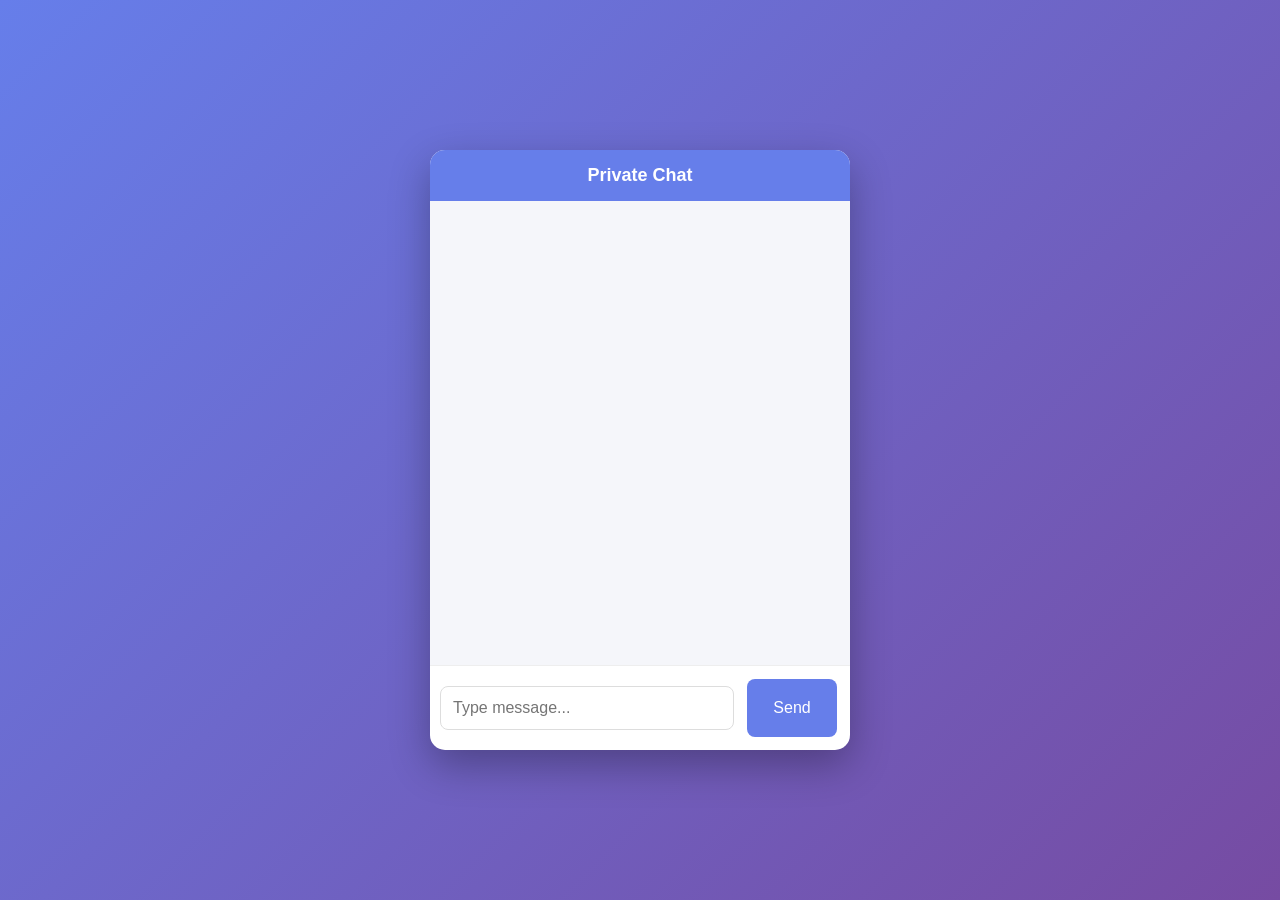
==== public/chat.html @ b631c503 "first push to git" ====
<!DOCTYPE html>
<html>

<head>
<title>Chat</title>
<link rel="stylesheet" href="style.css">
</head>

<body>

<div class="chat-container">

<div class="chat-header">
Private Chat
</div>

<div id="chat"></div>

<div class="chat-input">
<input id="msg" placeholder="Type message...">
<button onclick="send()">Send</button>
</div>

</div>

<script src="/socket.io/socket.io.js"></script>
<script src="chat.js"></script>

</body>

</html>
---- public/style.css ----
*{
margin:0;
padding:0;
box-sizing:border-box;
font-family: "Segoe UI", sans-serif;
}

body{
height:100vh;
display:flex;
justify-content:center;
align-items:center;
background: linear-gradient(135deg,#667eea,#764ba2);
}

/* Main container */

.container{
background:white;
padding:40px;
border-radius:12px;
box-shadow:0 10px 30px rgba(0,0,0,0.2);
width:350px;
text-align:center;
}

h2{
margin-bottom:20px;
color:#333;
}

/* Input */

input{
width:100%;
padding:12px;
margin:10px 0;
border-radius:8px;
border:1px solid #ddd;
font-size:16px;
outline:none;
}

input:focus{
border-color:#667eea;
}

/* Button */

button{
width:100%;
padding:12px;
border:none;
border-radius:8px;
background:#667eea;
color:white;
font-size:16px;
cursor:pointer;
transition:0.3s;
margin: 3px;
}

button:hover{
background:#5a67d8;
}

/* Code display */

#code{
margin-top:20px;
font-size:18px;
font-weight:bold;
color:#444;
}

/* Chat UI */

.chat-container{
width:420px;
height:600px;
background:white;
border-radius:15px;
display:flex;
flex-direction:column;
overflow:hidden;
box-shadow:0 15px 40px rgba(0,0,0,0.3);
}

/* Chat header */

.chat-header{
background:#667eea;
color:white;
padding:15px;
font-size:18px;
font-weight:bold;
text-align:center;
}

/* Chat messages */

#chat{
flex:1;
padding:20px;
overflow-y:auto;
background:#f5f6fa;
display:flex;
flex-direction:column;
}

/* Message bubble */

.message{
padding:10px 15px;
margin:8px 0;
border-radius:20px;
max-width:70%;
font-size:14px;
}

.sent{
background:#667eea;
color:white;
align-self:flex-end;
}

.received{
background:#e4e6eb;
color:black;
align-self:flex-start;
}

/* Chat input area */

.chat-input{
display:flex;
padding:10px;
border-top:1px solid #eee;
}

.chat-input input{
flex:1;
margin-right:10px;
}

.chat-input button{
width:90px;
}
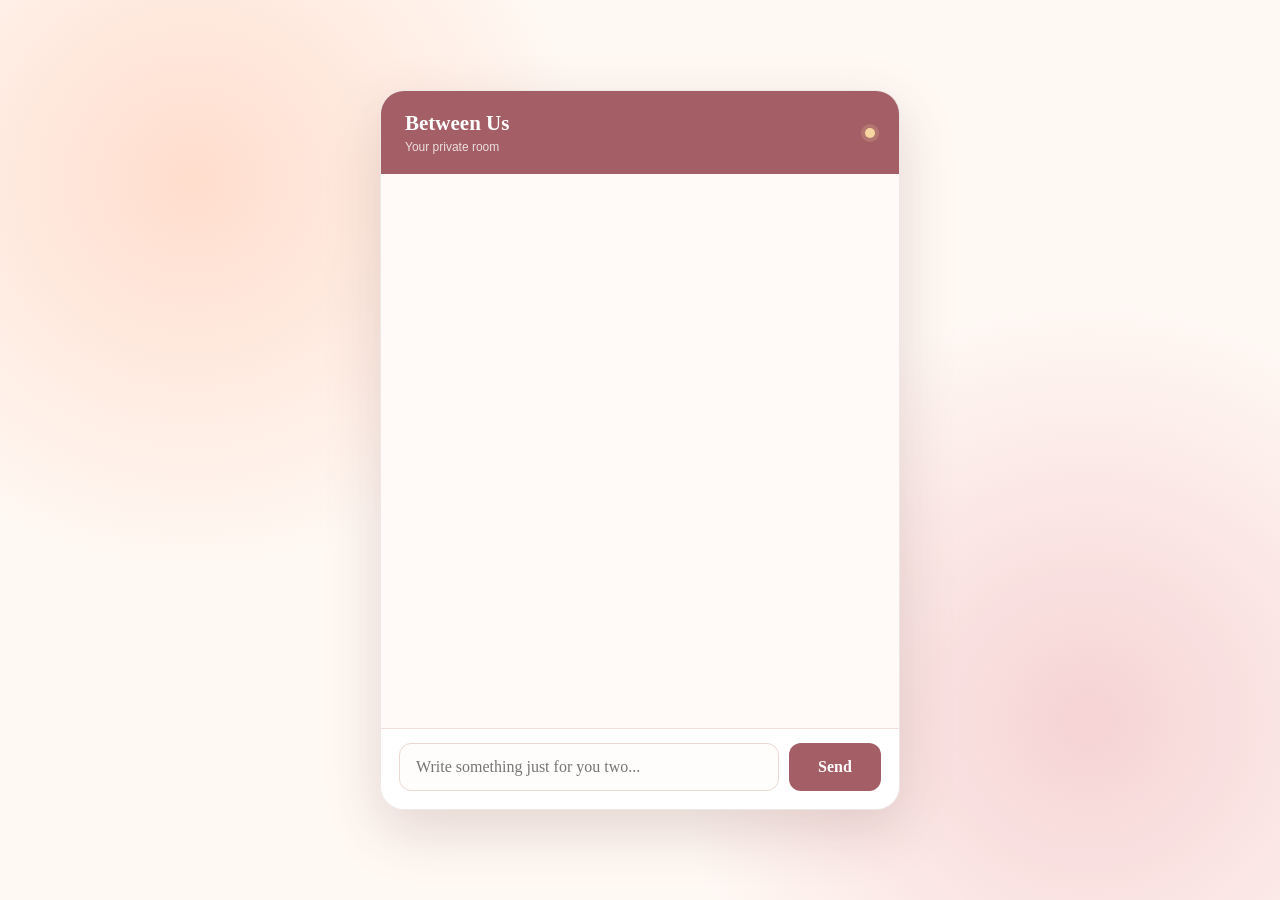
==== commit 96a921bb: "Enhance couples chat UI and error handling" ====
--- a/public/chat.html
+++ b/public/chat.html
@@ -2,7 +2,7 @@
 <html>
 
 <head>
-<title>Chat</title>
+<title>Between Us | Private chat</title>
 <link rel="stylesheet" href="style.css">
 </head>
 
@@ -11,14 +11,16 @@
 <div class="chat-container">
 
 <div class="chat-header">
-Private Chat
+<div>Between Us<small id="room-label">Your private room</small></div>
+<span id="connection-dot" class="connection-dot" aria-label="Connecting"></span>
 </div>
 
+<div id="chat-error" class="chat-error" role="alert" hidden></div>
 <div id="chat"></div>
 
 <div class="chat-input">
-<input id="msg" placeholder="Type message...">
-<button onclick="send()">Send</button>
+<input id="msg" maxlength="1000" placeholder="Write something just for you two..." autocomplete="off">
+<button id="send-button" onclick="send()">Send</button>
 </div>
 
 </div>
--- a/public/style.css
+++ b/public/style.css
@@ -2,7 +2,7 @@
 margin:0;
 padding:0;
 box-sizing:border-box;
-font-family: "Segoe UI", sans-serif;
+font-family: Georgia, "Times New Roman", serif;
 }
 
 body{
@@ -10,139 +10,234 @@
 display:flex;
 justify-content:center;
 align-items:center;
-background: linear-gradient(135deg,#667eea,#764ba2);
+padding:24px;
+color:#302627;
+background:
+	radial-gradient(circle at 15% 20%, rgba(255, 207, 185, .65), transparent 30%),
+	radial-gradient(circle at 85% 80%, rgba(239, 181, 188, .55), transparent 32%),
+	#fff8f3;
 }
 
 /* Main container */
 
 .container{
-background:white;
-padding:40px;
-border-radius:12px;
-box-shadow:0 10px 30px rgba(0,0,0,0.2);
-width:350px;
+background:rgba(255,255,255,.86);
+padding:42px 38px;
+border:1px solid rgba(108, 67, 63, .12);
+border-radius:24px;
+box-shadow:0 20px 55px rgba(104, 63, 61, .16);
+width:min(410px, 100%);
 text-align:center;
 }
 
 h2{
-margin-bottom:20px;
-color:#333;
+margin-bottom:10px;
+color:#4d292d;
+font-size:32px;
+letter-spacing:-.5px;
+}
+
+.eyebrow{
+color:#a35f65;
+font-size:12px;
+font-weight:bold;
+letter-spacing:2px;
+text-transform:uppercase;
+margin-bottom:12px;
+}
+
+.subtitle{
+color:#806d6a;
+line-height:1.5;
+margin-bottom:24px;
 }
 
 /* Input */
 
 input{
 width:100%;
-padding:12px;
+padding:14px 16px;
 margin:10px 0;
-border-radius:8px;
-border:1px solid #ddd;
+border-radius:12px;
+border:1px solid #ead8d1;
 font-size:16px;
 outline:none;
+background:#fffdfb;
 }
 
 input:focus{
-border-color:#667eea;
+border-color:#bd777d;
+box-shadow:0 0 0 3px rgba(189,119,125,.14);
 }
 
 /* Button */
 
 button{
 width:100%;
-padding:12px;
+padding:13px 16px;
 border:none;
-border-radius:8px;
-background:#667eea;
+border-radius:12px;
+background:#a35f65;
 color:white;
 font-size:16px;
 cursor:pointer;
 transition:0.3s;
 margin: 3px;
+font-weight:bold;
 }
 
 button:hover{
-background:#5a67d8;
+background:#874c54;
+transform:translateY(-1px);
+}
+
+button:disabled{
+opacity:.6;
+cursor:not-allowed;
+transform:none;
 }
 
 /* Code display */
 
 #code{
-margin-top:20px;
+margin-top:18px;
 font-size:18px;
 font-weight:bold;
-color:#444;
+color:#874c54;
+}
+
+.status{
+min-height:22px;
+margin-top:14px;
+font-size:14px;
+color:#806d6a;
+}
+
+.status.error{
+color:#ad414d;
+}
+
+.status.success{
+color:#527760;
 }
 
 /* Chat UI */
 
 .chat-container{
-width:420px;
-height:600px;
-background:white;
-border-radius:15px;
+width:min(520px, 100%);
+height:min(720px, calc(100vh - 48px));
+background:rgba(255,255,255,.9);
+border:1px solid rgba(108, 67, 63, .12);
+border-radius:24px;
 display:flex;
 flex-direction:column;
 overflow:hidden;
-box-shadow:0 15px 40px rgba(0,0,0,0.3);
+box-shadow:0 20px 55px rgba(104, 63, 61, .18);
 }
 
 /* Chat header */
 
 .chat-header{
-background:#667eea;
+background:#a35f65;
 color:white;
-padding:15px;
-font-size:18px;
-font-weight:bold;
-text-align:center;
+padding:20px 24px;
+font-size:21px;
+font-weight:bold;
+display:flex;
+align-items:center;
+justify-content:space-between;
+}
+
+.chat-header small{
+display:block;
+font-family:Arial, sans-serif;
+font-size:12px;
+font-weight:normal;
+opacity:.8;
+margin-top:4px;
+}
+
+.connection-dot{
+width:10px;
+height:10px;
+border-radius:50%;
+background:#f8d6a0;
+box-shadow:0 0 0 4px rgba(248,214,160,.18);
+}
+
+.connection-dot.online{
+background:#b8e0bd;
+box-shadow:0 0 0 4px rgba(184,224,189,.18);
 }
 
 /* Chat messages */
 
 #chat{
 flex:1;
-padding:20px;
+padding:24px;
 overflow-y:auto;
-background:#f5f6fa;
+background:#fffaf7;
 display:flex;
 flex-direction:column;
+gap:4px;
 }
 
 /* Message bubble */
 
 .message{
-padding:10px 15px;
-margin:8px 0;
+padding:11px 15px;
+margin:3px 0;
 border-radius:20px;
 max-width:70%;
 font-size:14px;
+line-height:1.45;
+word-break:break-word;
 }
 
 .sent{
-background:#667eea;
+background:#a35f65;
 color:white;
 align-self:flex-end;
+border-bottom-right-radius:6px;
 }
 
 .received{
-background:#e4e6eb;
-color:black;
+background:#f0e0dc;
+color:#4d292d;
 align-self:flex-start;
+border-bottom-left-radius:6px;
 }
 
 /* Chat input area */
 
 .chat-input{
 display:flex;
-padding:10px;
-border-top:1px solid #eee;
+padding:14px 18px 18px;
+border-top:1px solid #f0ded8;
+background:#fff;
 }
 
 .chat-input input{
 flex:1;
-margin-right:10px;
+margin:0 10px 0 0;
 }
 
 .chat-input button{
-width:90px;
+width:92px;
+margin:0;
+}
+
+.chat-error{
+padding:10px 18px;
+background:#fff0ef;
+color:#ad414d;
+font-family:Arial, sans-serif;
+font-size:13px;
+text-align:center;
+}
+
+@media (max-width:520px){
+body{padding:0;}
+.chat-container{height:100vh;border-radius:0;border-left:0;border-right:0;}
+.message{max-width:82%;}
 }
